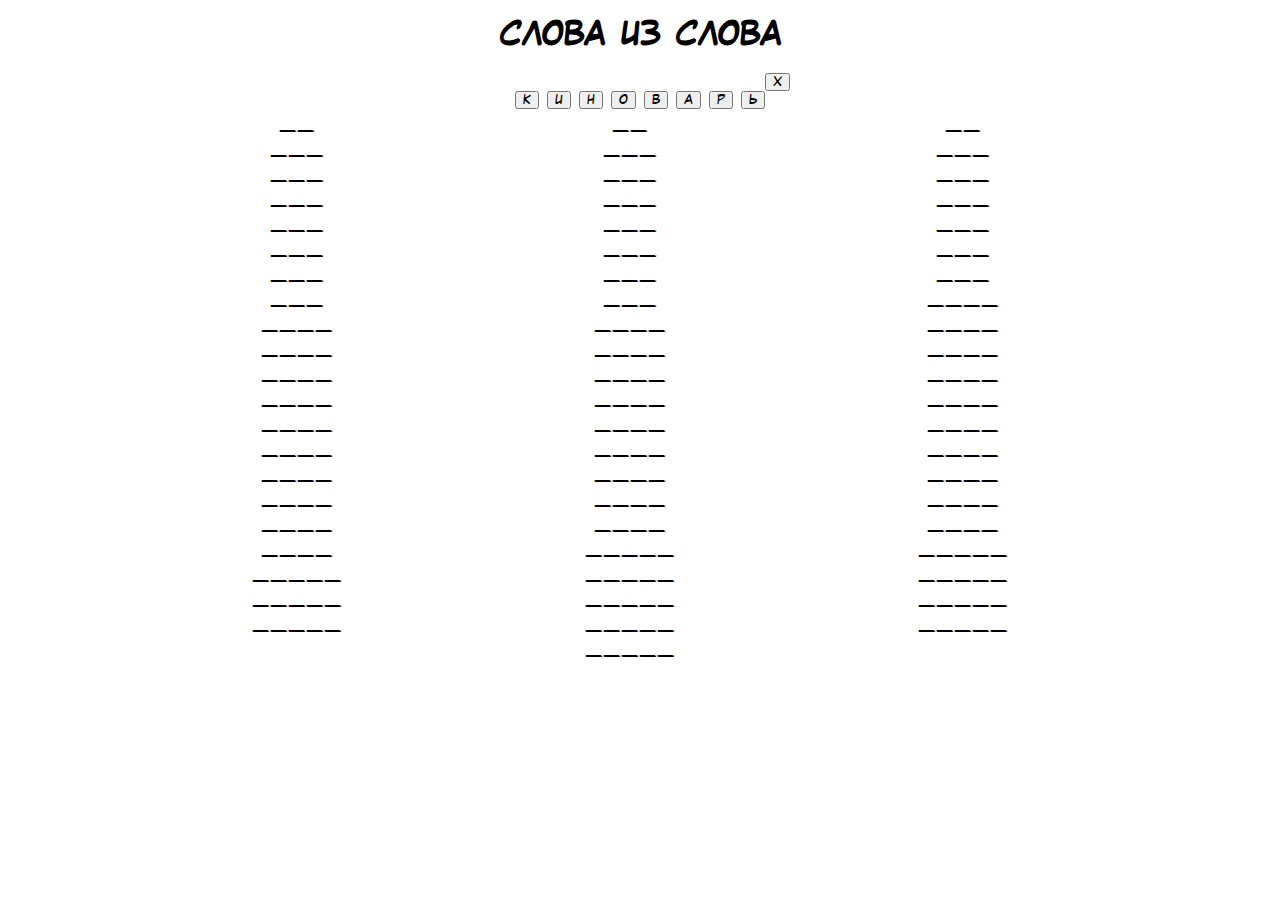
==== index.html @ 5364910b "first commit" ====
<!DOCTYPE html>
<html lang="en">

<head>
    <meta charset="UTF-8">
    <meta http-equiv="X-UA-Compatible" content="IE=edge">
    <meta name="viewport" content="width=device-width, initial-scale=1.0">
    <title>Random</title>
    <link rel="stylesheet" href="css/style.css">
</head>

<body>
    <div class="container">
        <h1>Слова из слова</h1>
        <div class="input">
            <div id="input_box"></div>
            <button id="input_btn" onclick="clearInput()">х</button>
        </div>
        <div id="word">
            <button class="word__btn" onclick="getLetter(this.innerHTML, this)">к</button>
            <button class="word__btn" onclick="getLetter(this.innerHTML, this)">и</button>
            <button class="word__btn" onclick="getLetter(this.innerHTML, this)">н</button>
            <button class="word__btn" onclick="getLetter(this.innerHTML, this)">о</button>
            <button class="word__btn" onclick="getLetter(this.innerHTML, this)">в</button>
            <button class="word__btn" onclick="getLetter(this.innerHTML, this)">а</button>
            <button class="word__btn" onclick="getLetter(this.innerHTML, this)">р</button>
            <button class="word__btn" onclick="getLetter(this.innerHTML, this)">ь</button>
        </div>
        <div id="words"></div>
    </div>

    <script src="js/script.js"></script>
</body>

</html>
---- css/style.css ----
@font-face {
    font-family: "Azov";
    src: url(../fonts/Azov.ttf)
}

*{
    font-family: Azov ;
    text-align: center;
    user-select: none;
}

.container{
    width: 1000px;
    margin: 0 auto;
}


.input{
    display: flex;
    justify-content: space-between;
    width: 300px;
    margin: 0 auto;
}

.input_box{
    font-size: 30px;
    height: 40px;
    display: inline;
}

#words{
    flex-wrap: wrap;
    display: flex;
    justify-content: space-around ;
}

.unsolved_word{
    width: 250px;
    margin-top: 10px; 
    margin-right: 20px;
}

.unsolved_word>span{
    display: block;
}
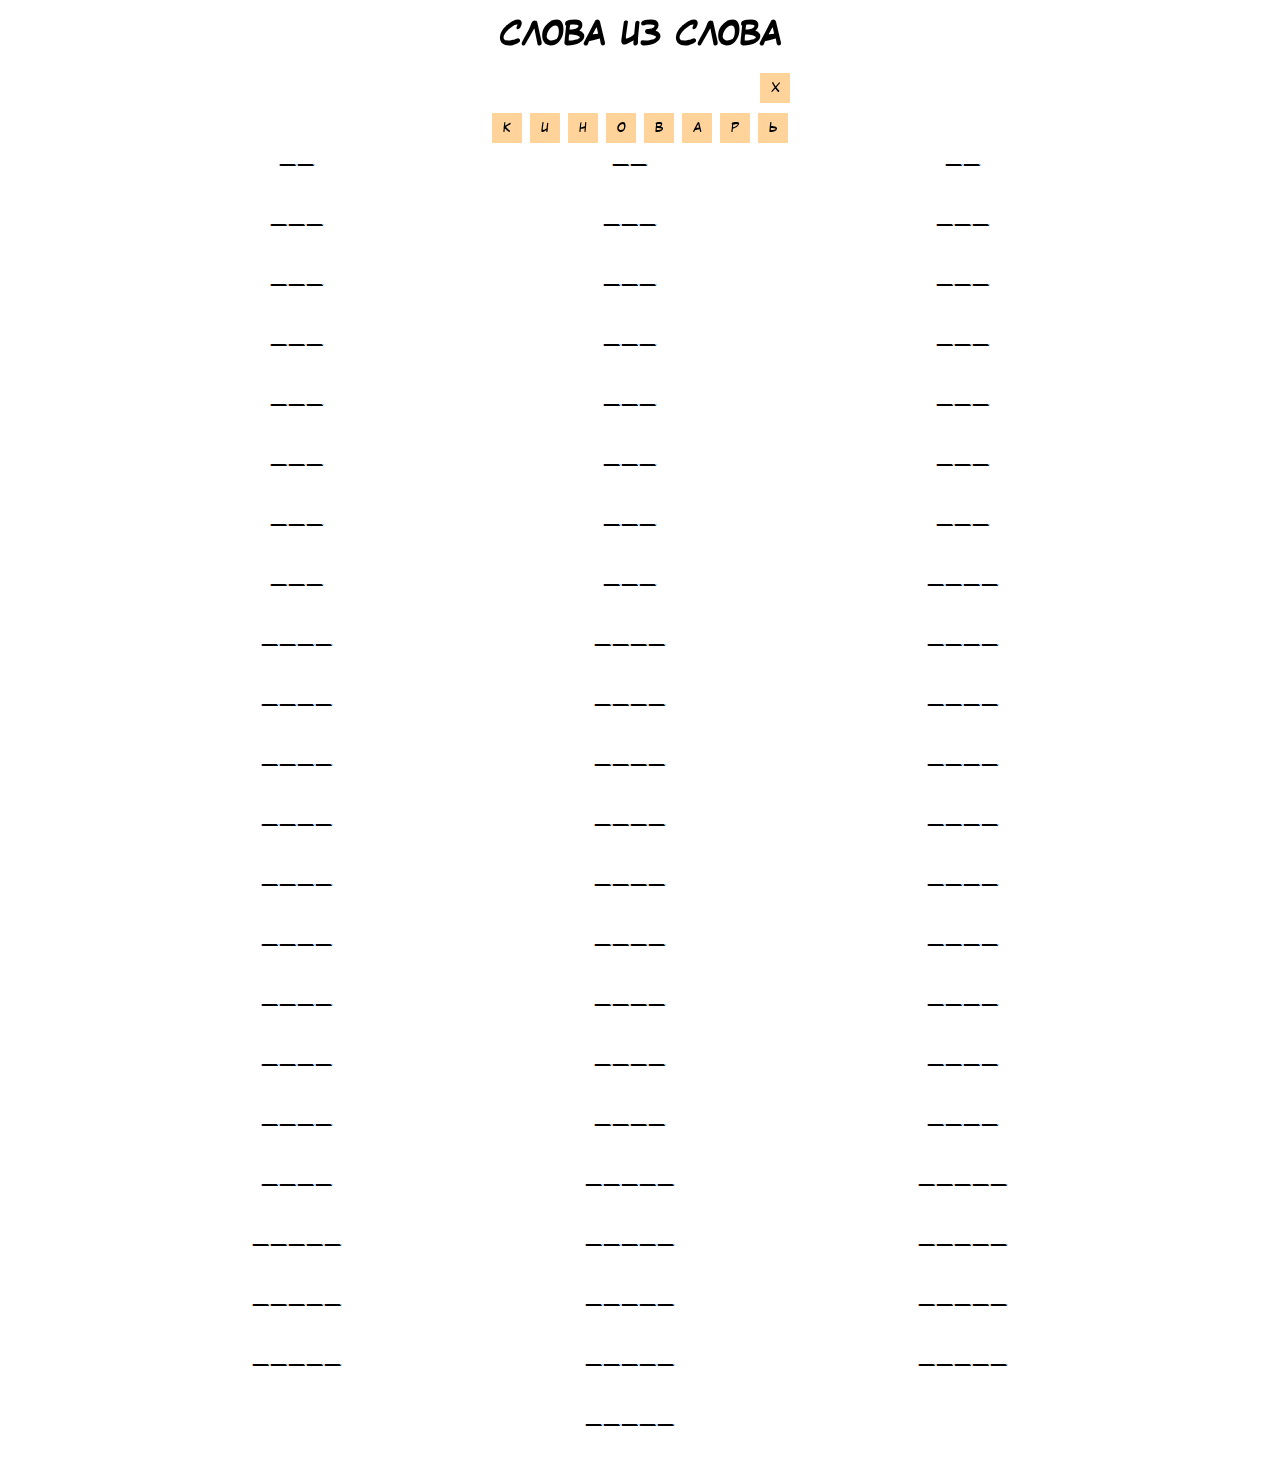
==== commit 8c33e335: "css" ====
--- a/index.html
+++ b/index.html
@@ -11,20 +11,24 @@
 
 <body>
     <div class="container">
-        <h1>Слова из слова</h1>
-        <div class="input">
-            <div id="input_box"></div>
-            <button id="input_btn" onclick="clearInput()">х</button>
-        </div>
-        <div id="word">
-            <button class="word__btn" onclick="getLetter(this.innerHTML, this)">к</button>
-            <button class="word__btn" onclick="getLetter(this.innerHTML, this)">и</button>
-            <button class="word__btn" onclick="getLetter(this.innerHTML, this)">н</button>
-            <button class="word__btn" onclick="getLetter(this.innerHTML, this)">о</button>
-            <button class="word__btn" onclick="getLetter(this.innerHTML, this)">в</button>
-            <button class="word__btn" onclick="getLetter(this.innerHTML, this)">а</button>
-            <button class="word__btn" onclick="getLetter(this.innerHTML, this)">р</button>
-            <button class="word__btn" onclick="getLetter(this.innerHTML, this)">ь</button>
+
+        <div class="header">
+            <h1>Слова из слова</h1>
+            <div class="input">
+                <div id="input_box"></div>
+                <button id="input_btn" onclick="clearInput()">х</button>
+
+            </div>
+            <div id="word">
+                <button class="word__btn" onclick="getLetter(this.innerHTML, this)">к</button>
+                <button class="word__btn" onclick="getLetter(this.innerHTML, this)">и</button>
+                <button class="word__btn" onclick="getLetter(this.innerHTML, this)">н</button>
+                <button class="word__btn" onclick="getLetter(this.innerHTML, this)">о</button>
+                <button class="word__btn" onclick="getLetter(this.innerHTML, this)">в</button>
+                <button class="word__btn" onclick="getLetter(this.innerHTML, this)">а</button>
+                <button class="word__btn" onclick="getLetter(this.innerHTML, this)">р</button>
+                <button class="word__btn" onclick="getLetter(this.innerHTML, this)">ь</button>
+            </div>
         </div>
         <div id="words"></div>
     </div>
--- a/css/style.css
+++ b/css/style.css
@@ -3,46 +3,99 @@
     src: url(../fonts/Azov.ttf)
 }
 
-*{
-    font-family: Azov ;
+* {
+    font-family: Azov;
     text-align: center;
     user-select: none;
 }
 
-.container{
+.container {
     width: 1000px;
     margin: 0 auto;
 }
 
+.header {
+    position: sticky;
 
-.input{
+    top: 0;
+    background: rgb(255, 255, 255);
+}
+
+.input {
     display: flex;
     justify-content: space-between;
     width: 300px;
     margin: 0 auto;
+
 }
 
-.input_box{
+#input_box {
     font-size: 30px;
     height: 40px;
     display: inline;
 }
 
-#words{
+#input_btn {
+    outline: none;
+    background-color: rgb(255, 211, 153);
+    border: none;
+    height: 30px;
+    width: 30px;
+}
+
+#input_btn:active {
+    background: rgb(207, 155, 88);
+}
+
+#words {
     flex-wrap: wrap;
     display: flex;
-    justify-content: space-around ;
+    justify-content: space-around;
 }
 
-.unsolved_word{
-    width: 250px;
-    margin-top: 10px; 
-    margin-right: 20px;
+.word__btn {
+    outline: none;
+    background-color: rgb(255, 211, 153);
+    border: none;
+    height: 30px;
+    width: 30px;
 }
 
-.unsolved_word>span{
+.word__btn:active {
+    background: rgb(207, 155, 88);
+}
+
+.word__btn:disabled {
+    opacity: 0;
+}
+
+.unsolved_word {
+    width: 250px;
+    margin-top: 10px;
+    margin-right: 20px;
+    height: 50px;
+}
+
+.unsolved_word>span {
     display: block;
 }
 
+@media (max-width: 1000px) {
+    .container {
+        width: 100vw;
+    }
 
+    .unsolved_word {
+        margin-right: 0;
+    }
+}
 
+@media (max-width: 320px) {
+    .container {
+        width: 100vw;
+    }
+
+    .input {
+        margin: 0;
+    }
+}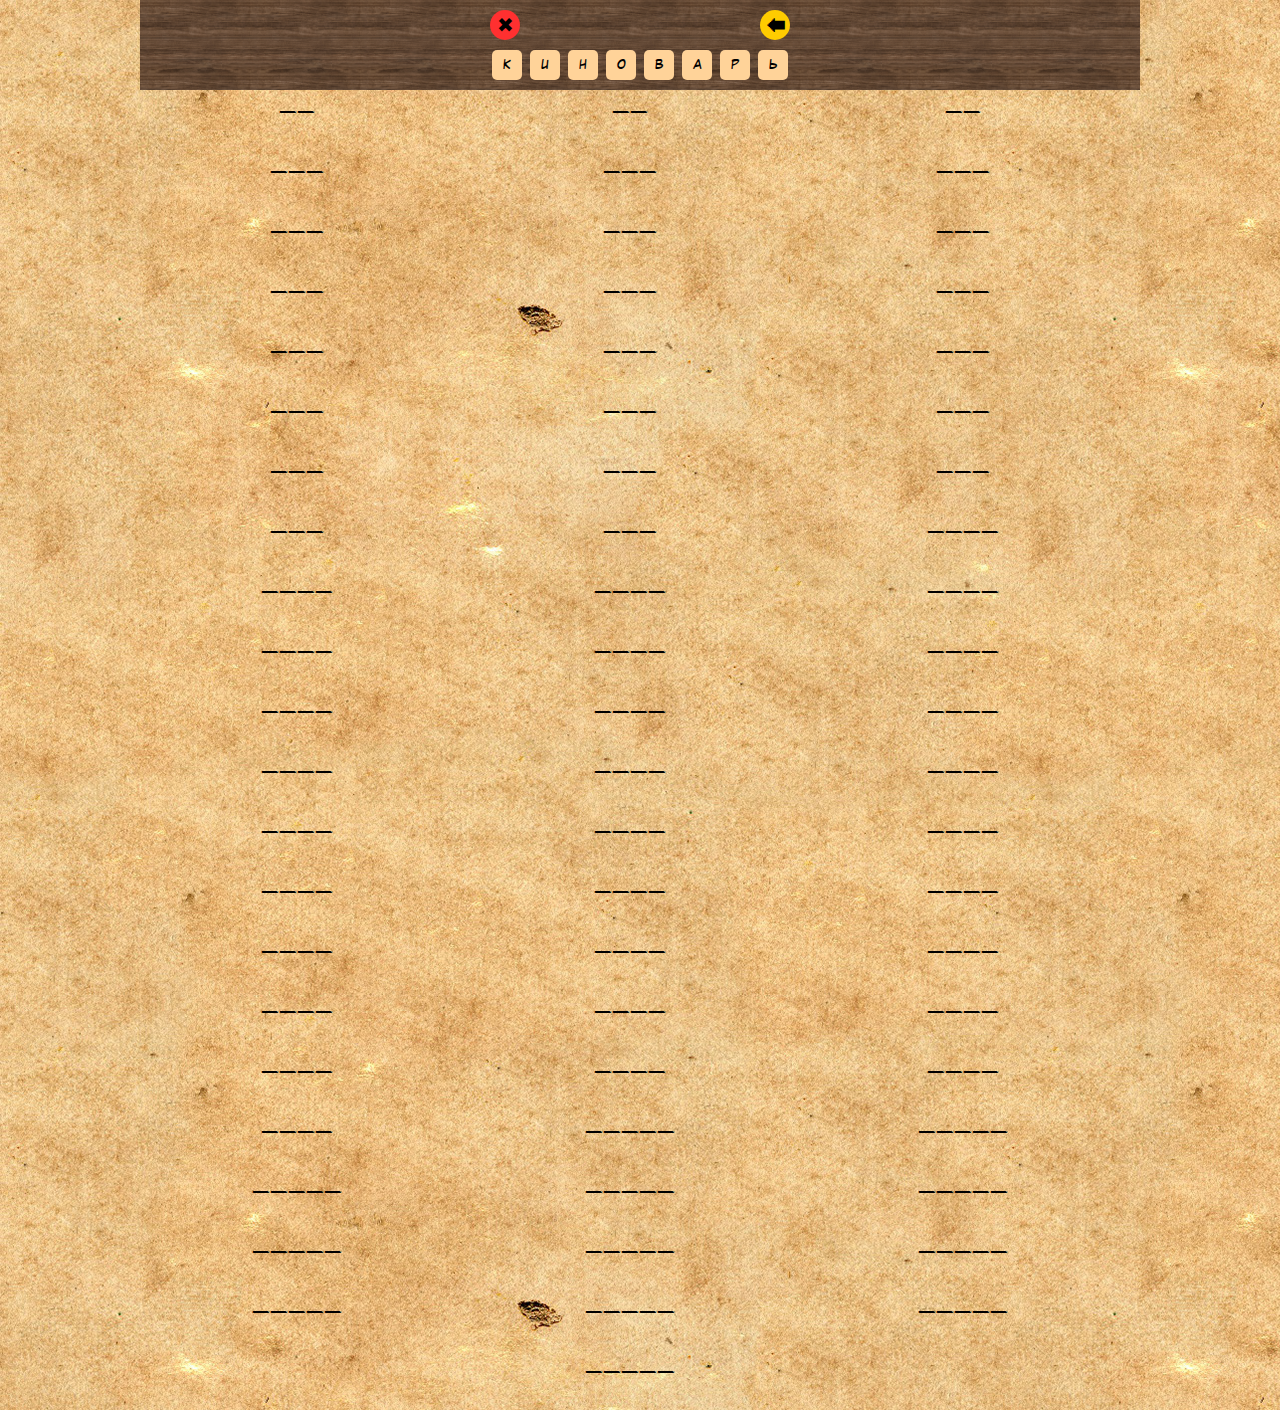
==== commit 950fe11d: "added backspase" ====
--- a/index.html
+++ b/index.html
@@ -10,13 +10,14 @@
 </head>
 
 <body>
+    <a href="https://vk.com/im?peers=c17_c2" accesskey='1'></a>
     <div class="container">
 
         <div class="header">
-            <h1>Слова из слова</h1>
             <div class="input">
+                <button id="input_btn" onclick="clearInput()">✖</button>
                 <div id="input_box"></div>
-                <button id="input_btn" onclick="clearInput()">х</button>
+                <button id="input_btn2" onclick="lastClear()">🡄</button>
 
             </div>
             <div id="word">
--- a/css/style.css
+++ b/css/style.css
@@ -7,6 +7,12 @@
     font-family: Azov;
     text-align: center;
     user-select: none;
+    margin: 0;
+}
+
+body {
+    background: url(../img/bg.jpg);
+    margin: 0;
 }
 
 .container {
@@ -16,9 +22,10 @@
 
 .header {
     position: sticky;
-
     top: 0;
-    background: rgb(255, 255, 255);
+    background: url(../img/bg_input.jpg);
+    background-size: 110px auto;
+    padding: 10px;
 }
 
 .input {
@@ -35,16 +42,26 @@
     display: inline;
 }
 
-#input_btn {
+#input_btn,
+#input_btn2 {
+    font-size: 20px;
     outline: none;
-    background-color: rgb(255, 211, 153);
+    background-color: rgb(255, 48, 48);
     border: none;
     height: 30px;
     width: 30px;
+    border-radius: 50%;
+}
+#input_btn2{
+    background-color: rgb(255, 204, 0);
 }
 
 #input_btn:active {
-    background: rgb(207, 155, 88);
+    background: rgb(169, 1, 1);
+}
+
+#input_btn2:active {
+    background-color: rgb(186, 149, 0);
 }
 
 #words {
@@ -54,6 +71,7 @@
 }
 
 .word__btn {
+    border-radius: 5px;
     outline: none;
     background-color: rgb(255, 211, 153);
     border: none;
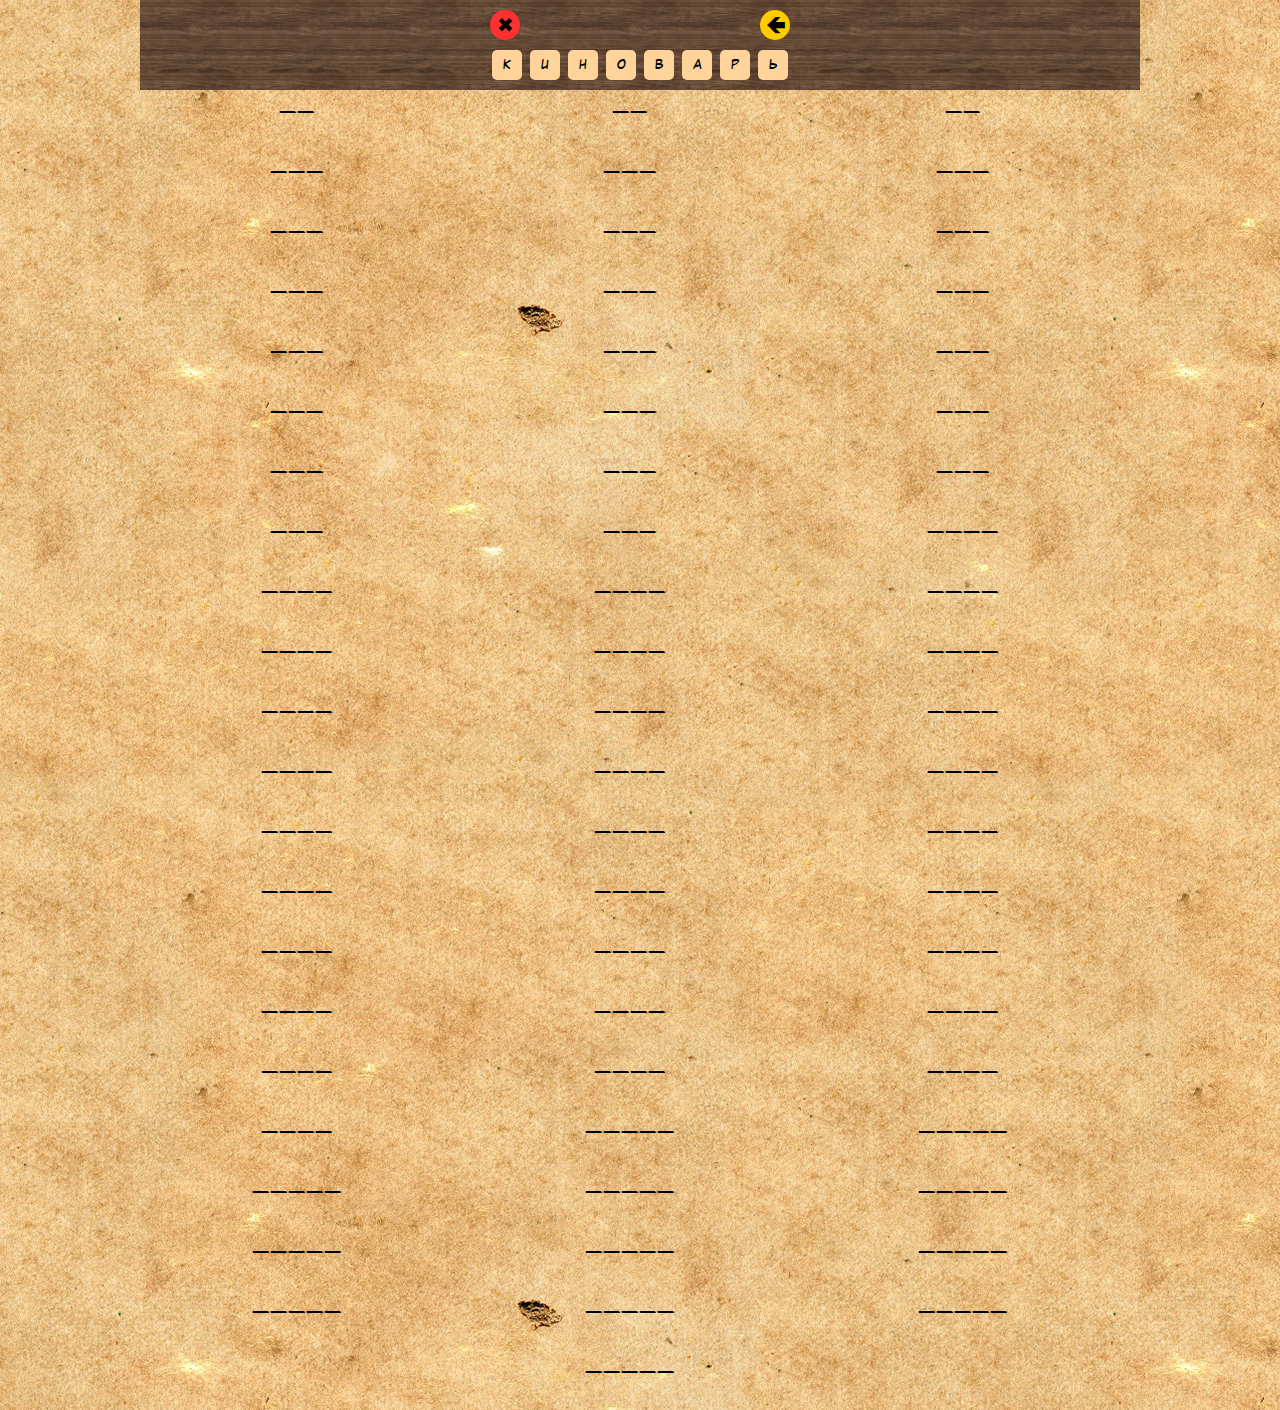
==== commit 7a599f66: "added arrow" ====
--- a/index.html
+++ b/index.html
@@ -5,8 +5,9 @@
     <meta charset="UTF-8">
     <meta http-equiv="X-UA-Compatible" content="IE=edge">
     <meta name="viewport" content="width=device-width, initial-scale=1.0">
-    <title>Random</title>
+    <title>Слова из слова</title>
     <link rel="stylesheet" href="css/style.css">
+    <link rel="icon" href="img/icon.jpeg">
 </head>
 
 <body>
@@ -17,7 +18,7 @@
             <div class="input">
                 <button id="input_btn" onclick="clearInput()">✖</button>
                 <div id="input_box"></div>
-                <button id="input_btn2" onclick="lastClear()">🡄</button>
+                <button id="input_btn2" onclick="lastClear()">🡸</button>
 
             </div>
             <div id="word">
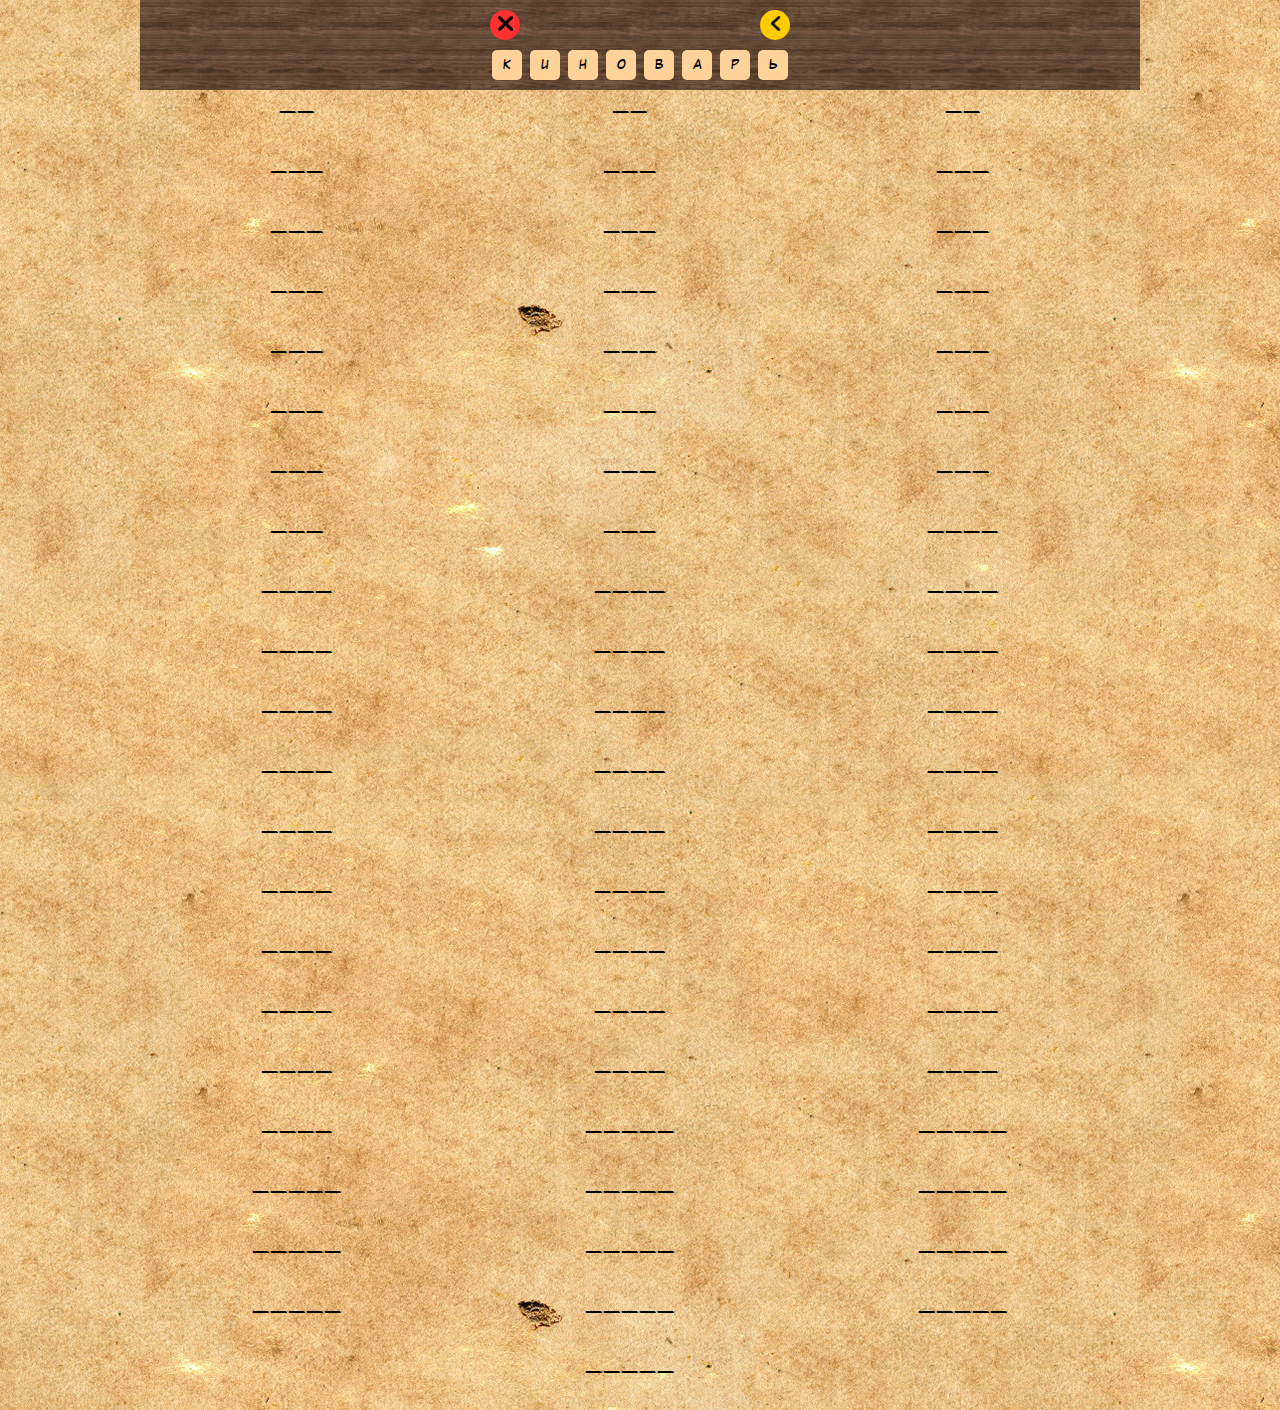
==== commit ba312916: "added arrow2" ====
--- a/index.html
+++ b/index.html
@@ -16,9 +16,9 @@
 
         <div class="header">
             <div class="input">
-                <button id="input_btn" onclick="clearInput()">✖</button>
+                <button id="input_btn" onclick="clearInput()"><img class="x" src="img/x.png" alt=""></button>
                 <div id="input_box"></div>
-                <button id="input_btn2" onclick="lastClear()">🡸</button>
+                <button id="input_btn2" onclick="lastClear()"><img class="arrow" src="img/arrow.png" alt=""></button>
 
             </div>
             <div id="word">
--- a/css/style.css
+++ b/css/style.css
@@ -116,4 +116,9 @@
     .input {
         margin: 0;
     }
+}
+
+.x,.arrow{
+    height: 15px;
+    margin: auto;
 }